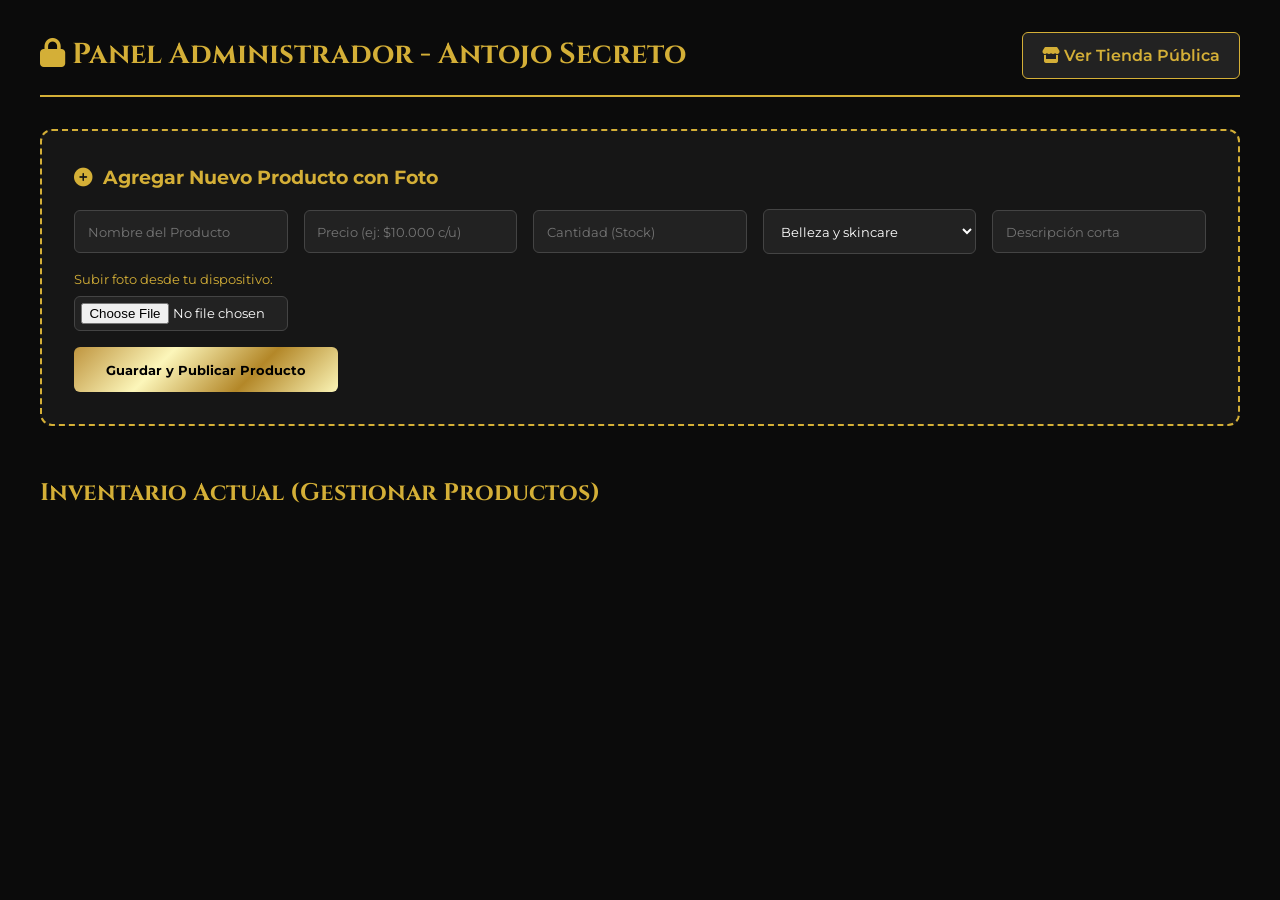
==== admin.html @ fe0a095d "Create admin.html" ====
<!DOCTYPE html>
<html lang="es">
<head>
    <meta charset="UTF-8">
    <meta name="viewport" content="width=device-width, initial-scale=1.0">
    <title>Panel de Administración - Antojo Secreto</title>
    <link rel="stylesheet" href="https://cdnjs.cloudflare.com/ajax/libs/font-awesome/6.4.0/css/all.min.css">
    <link href="https://fonts.googleapis.com/css2?family=Cinzel:wght@500;700&family=Montserrat:wght@300;400;600;700&display=swap" rel="stylesheet">
    <style>
        :root {
            --bg-main: #0b0b0b;
            --bg-card: #161616;
            --gold-primary: #d4af37;
            --gold-gradient: linear-gradient(135deg, #bf953f, #fcf6ba, #b38728, #fbf5b7);
            --text-light: #f5f5f5;
            --text-muted: #a0a0a0;
            --whatsapp-green: #25d366;
        }
        * { margin: 0; padding: 0; box-sizing: border-box; font-family: 'Montserrat', sans-serif; }
        body { background-color: var(--bg-main); color: var(--text-light); line-height: 1.6; padding: 2rem 1rem; }
        .container { max-width: 1200px; margin: 0 auto; }
        .admin-header { display: flex; justify-content: space-between; align-items: center; margin-bottom: 2rem; border-bottom: 2px solid var(--gold-primary); padding-bottom: 1rem; }
        .admin-header h1 { font-family: 'Cinzel', serif; color: var(--gold-primary); font-size: 1.8rem; }
        .btn-store { background: #222; color: var(--gold-primary); border: 1px solid var(--gold-primary); padding: 0.6rem 1.2rem; border-radius: 6px; text-decoration: none; font-weight: 600; }
        
        .admin-panel { background-color: var(--bg-card); border: 2px dashed var(--gold-primary); border-radius: 12px; padding: 2rem; margin-bottom: 3rem; }
        .admin-panel h3 { color: var(--gold-primary); margin-bottom: 1rem; display: flex; align-items: center; gap: 10px; }
        .form-grid { display: grid; grid-template-columns: repeat(auto-fit, minmax(200px, 1fr)); gap: 1rem; align-items: center; }
        .form-group input, .form-group select { width: 100%; padding: 0.8rem; background: #222; border: 1px solid #444; border-radius: 6px; color: #fff; outline: none; }
        .form-group label { display: block; font-size: 0.8rem; color: var(--gold-primary); margin-bottom: 0.3rem; }
        .btn-add { background: var(--gold-gradient); color: #000; font-weight: bold; border: none; padding: 0.9rem 2rem; border-radius: 6px; cursor: pointer; transition: 0.3s; margin-top: 1rem; }

        .section-title { font-family: 'Cinzel', serif; color: var(--gold-primary); font-size: 1.5rem; margin-bottom: 1.5rem; }
        .products-grid { display: grid; grid-template-columns: repeat(auto-fit, minmax(280px, 1fr)); gap: 2rem; }
        .product-card { background-color: var(--bg-card); border-radius: 12px; overflow: hidden; border: 1px solid #282828; display: flex; flex-direction: column; position: relative; }
        .product-img { width: 100%; height: 240px; object-fit: cover; background-color: #222; }
        .product-info { padding: 1.2rem; display: flex; flex-direction: column; flex-grow: 1; }
        .product-title { font-size: 1.15rem; font-weight: 600; margin-bottom: 0.4rem; color: #fff; }
        .product-desc { font-size: 0.85rem; color: var(--text-muted); margin-bottom: 0.8rem; flex-grow: 1; }
        .product-price { font-size: 1.3rem; font-weight: 700; color: var(--gold-primary); margin-bottom: 0.4rem; }
        .product-stock { font-size: 0.8rem; color: #888; margin-bottom: 1rem; }
        .btn-delete { display: flex; position: absolute; top: 10px; right: 10px; background: rgba(230, 0, 0, 0.9); color: white; border: none; width: 36px; height: 36px; border-radius: 50%; cursor: pointer; font-size: 1.2rem; align-items: center; justify-content: center; z-index: 5; }
    </style>
</head>
<body>
    <div class="container">
        <div class="admin-header">
            <h1><i class="fa-solid fa-lock"></i> Panel Administrador - Antojo Secreto</h1>
            <a href="index.html" target="_blank" class="btn-store"><i class="fa-solid fa-store"></i> Ver Tienda Pública</a>
        </div>

        <section class="admin-panel">
            <h3><i class="fa-solid fa-plus-circle"></i> Agregar Nuevo Producto con Foto</h3>
            <form id="productForm">
                <div class="form-grid">
                    <div class="form-group"><input type="text" id="pTitle" placeholder="Nombre del Producto" required></div>
                    <div class="form-group"><input type="text" id="pPrice" placeholder="Precio (ej: $10.000 c/u)" required></div>
                    <div class="form-group"><input type="number" id="pStock" placeholder="Cantidad (Stock)" required></div>
                    <div class="form-group">
                        <select id="pCat">
                            <option value="belleza">Belleza y skincare</option>
                            <option value="accesorios">Accesorios y estilo</option>
                            <option value="bebidas">Bebidas, licores y mas</option>
                            <option value="entretenimiento">Entretenimiento</option>
                            <option value="tentacion">Tentación</option>
                        </select>
                    </div>
                    <div class="form-group"><input type="text" id="pDesc" placeholder="Descripción corta"></div>
                    <div class="form-group">
                        <label>Subir foto desde tu dispositivo:</label>
                        <input type="file" id="pImgFile" accept="image/*" required style="padding: 0.4rem;">
                    </div>
                </div>
                <button type="submit" class="btn-add">Guardar y Publicar Producto</button>
            </form>
        </section>

        <section>
            <h2 class="section-title">Inventario Actual (Gestionar Productos)</h2>
            <div class="products-grid" id="productsGrid"></div>
        </section>
    </div>

    <script>
        const defaultProducts = [
            { id: 1, title: 'Cauchitos', category: 'belleza', price: '$5.000 c/u', stock: 30, desc: 'Incluye cauchos y ganchitos en tarro práctico.', img: 'CAUCHITOS.jpeg' },[cite: 11]
            { id: 2, title: 'Antifas ojos', category: 'belleza', price: '$10.000', stock: 12, desc: 'Antifaz peluchudo con gel térmico frío/caliente.', img: 'ANTIFAS OJOS.jpeg' },[cite: 9]
            { id: 3, title: 'Mascarillas premium', category: 'belleza', price: '$8.000 c/u', stock: 20, desc: 'Rose & 24K Golden colágeno hidrogel.', img: 'MASCARILLA PREMIUM.jpeg' },[cite: 16]
            { id: 4, title: 'Esponjitas', category: 'belleza', price: '$4.000 c/u', stock: 35, desc: 'No absorbe producto, con base soporte.', img: 'ESPONJITAS.jpeg' },[cite: 29]
            { id: 5, title: 'Skincare 1', category: 'belleza', price: '$20.000', stock: 12, desc: 'Diadema spa + masajeador facial metálico.', img: 'SKINCARE 1.jpeg' },[cite: 30]
            { id: 6, title: 'Skincare 2', category: 'belleza', price: '$22.000', stock: 15, desc: 'Balaca suavecita + 2 muñequeras + esponjita + pinza.', img: 'SKINCARE 2.jpeg' },[cite: 31]
            { id: 7, title: 'Parches', category: 'belleza', price: '$5.000', stock: 30, desc: 'Parches para acné en forma de estrellita.', img: 'PARCHES.jpeg' },[cite: 32]
            { id: 8, title: 'Brillo hidratante', category: 'belleza', price: '$3.000 c/u', stock: 40, desc: 'Bálsamo labial frutal hidrata y suaviza.', img: 'BRILLO HIDRATANTE.jpeg' },[cite: 28]
            { id: 9, title: 'Lima uñas premium', category: 'belleza', price: '$4.000 c/u', stock: 40, desc: 'Grano 100/180 diseño tierno y colorido.', img: 'LIMA UÑAS PREMIUM.jpeg' },[cite: 22]
            { id: 10, title: 'Lima uñas mini', category: 'belleza', price: '$3.000 el pack', stock: 30, desc: 'Kawaii animalitos pack x 3.', img: 'LIMA UÑAS MINI.jpeg' },[cite: 24]
            { id: 11, title: 'Bolsa cólicos grande', category: 'belleza', price: '$38.000', stock: 12, desc: 'Bolsa de agua caliente peluchuda grande.', img: 'BOLSA COLICOS GRANDE.jpeg' },[cite: 20]
            { id: 12, title: 'Bolsa cólicos mini', category: 'belleza', price: '$25.000', stock: 15, desc: 'Bolsa de agua caliente peluchuda mini.', img: 'BOLSA COLICOS MINI.jpeg' },[cite: 18]
            { id: 13, title: 'Ventilador', category: 'accesorios', price: '$35.000', stock: 10, desc: 'Ventilador de mano portátil 199 velocidades.', img: 'VENTILADOR.jpeg' },[cite: 19]
            { id: 14, title: 'Intercomunicador', category: 'accesorios', price: '$50.000', stock: 10, desc: 'Intercomunicador casco Q58-Max.', img: 'INTERCOMUNICADOR.jpeg' },[cite: 12]
            { id: 15, title: 'Llavero casco', category: 'accesorios', price: '$10.000', stock: 25, desc: 'Llavero casco mini edición especial.', img: 'LLAVERO CASCO.jpeg' },[cite: 21]
            { id: 16, title: 'Llavero Stitch', category: 'accesorios', price: '$13.000 c/u', stock: 20, desc: 'Llaveros tiernos 3D con correa.', img: 'LLAVERO STICH.jpeg' },[cite: 23]
            { id: 17, title: 'Crema de whisky', category: 'bebidas', price: '$16.000 c/u', stock: 20, desc: 'Cremas de whisky artesanal sabores surtidos.', img: 'CREMA DE WHISKY ARTESANAL.jpeg' },[cite: 8]
            { id: 18, title: 'Vino', category: 'bebidas', price: '$16.000 c/u', stock: 15, desc: 'Vino artesanal abocado dulce y suave.', img: 'VINO ARTESANAL.jpeg' },[cite: 7]
            { id: 19, title: 'Squeeze', category: 'entretenimiento', price: 'Desde $2.000', stock: 50, desc: 'Squeeze desestresantes para niños y adultos.', img: 'SQUEEZE.jpeg' },[cite: 26]
            { id: 20, title: 'Libro para colorear', category: 'entretenimiento', price: '$10.000 c/u', stock: 15, desc: 'Libros para colorear anti-estrés line art.', img: 'LIBRO GOTICO PARA COLOREAR.jpeg' },[cite: 25]
            { id: 21, title: 'Blocks', category: 'entretenimiento', price: '$8.000 c/u', stock: 20, desc: 'Mini blocks Halloween armables 3 modelos.', img: 'BLOCKS.jpeg' }[cite: 27]
        ];

        let products = JSON.parse(localStorage.getItem('antojo_products')) || defaultProducts;
        const productsGrid = document.getElementById('productsGrid');
        const productForm = document.getElementById('productForm');

        function renderProducts() {
            productsGrid.innerHTML = '';
            products.forEach((prod, index) => {
                const card = document.createElement('div');
                card.className = 'product-card';
                const finalImgSrc = prod.img.startsWith('data:') ? prod.img : encodeURI(prod.img);
                
                card.innerHTML = `
                    <button class="btn-delete" onclick="deleteProduct(${index})" title="Eliminar producto">&times;</button>
                    <img src="${finalImgSrc}" class="product-img" alt="${prod.title}" onerror="this.src='https://via.placeholder.com/300x220?text=Antojo+Secreto'">
                    <div class="product-info">
                        <h3 class="product-title">${prod.title}</h3>
                        <p class="product-desc">${prod.desc || ''}</p>
                        <div class="product-price">${prod.price}</div>
                        <div class="product-stock">Stock: ${prod.stock} | Cat: ${prod.category}</div>
                    </div>
                `;
                productsGrid.appendChild(card);
            });
            localStorage.setItem('antojo_products', JSON.stringify(products));
        }

        productForm.addEventListener('submit', (e) => {
            e.preventDefault();
            const fileInput = document.getElementById('pImgFile');
            const file = fileInput.files[0];

            if (file) {
                const reader = new FileReader();
                reader.onload = function(event) {
                    const newProd = {
                        id: Date.now(),
                        title: document.getElementById('pTitle').value,
                        price: document.getElementById('pPrice').value,
                        stock: document.getElementById('pStock').value,
                        category: document.getElementById('pCat').value,
                        desc: document.getElementById('pDesc').value,
                        img: event.target.result
                    };
                    products.push(newProd);
                    renderProducts();
                    productForm.reset();
                    alert('¡Producto agregado con éxito y publicado en la tienda!');
                };
                reader.readAsDataURL(file);
            }
        });

        function deleteProduct(index) {
            if (confirm('¿Estás seguro de eliminar este producto?')) {
                products.splice(index, 1);
                renderProducts();
            }
        }

        renderProducts();
    </script>
</body>
</html>
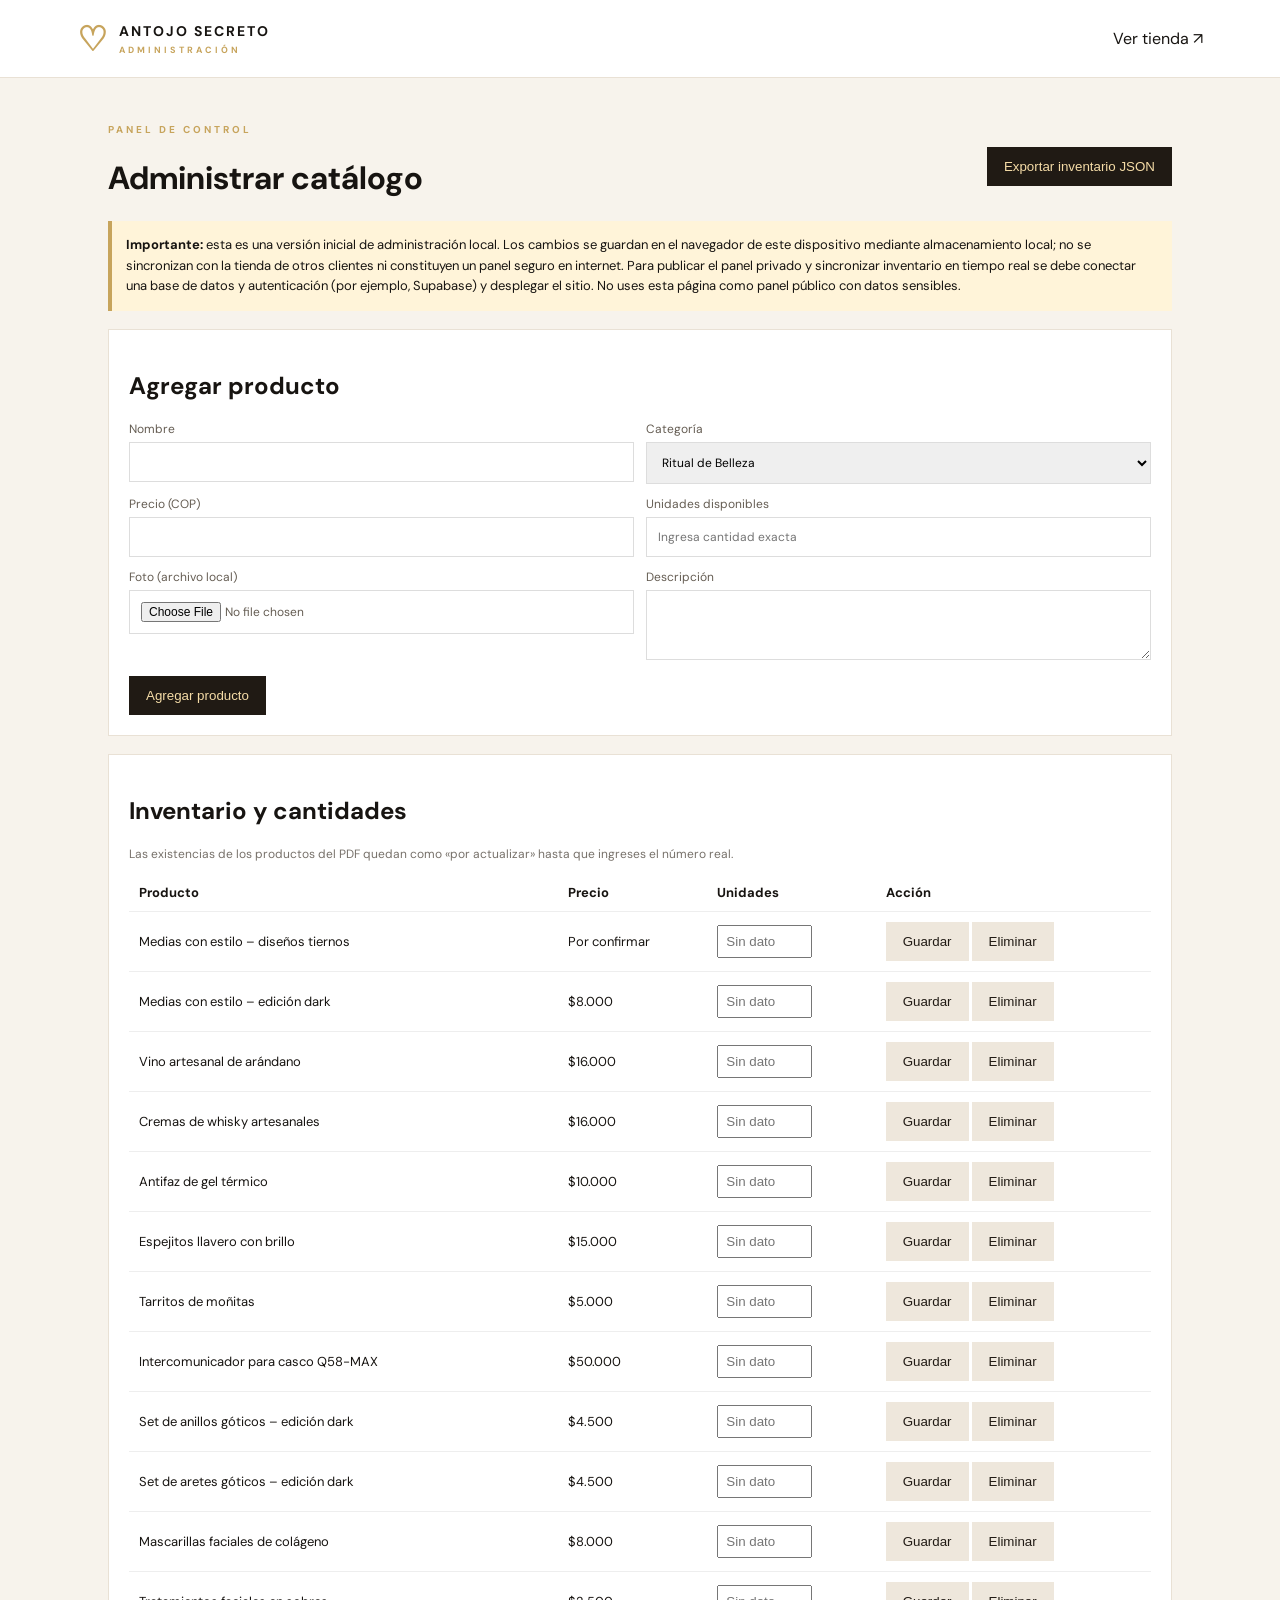
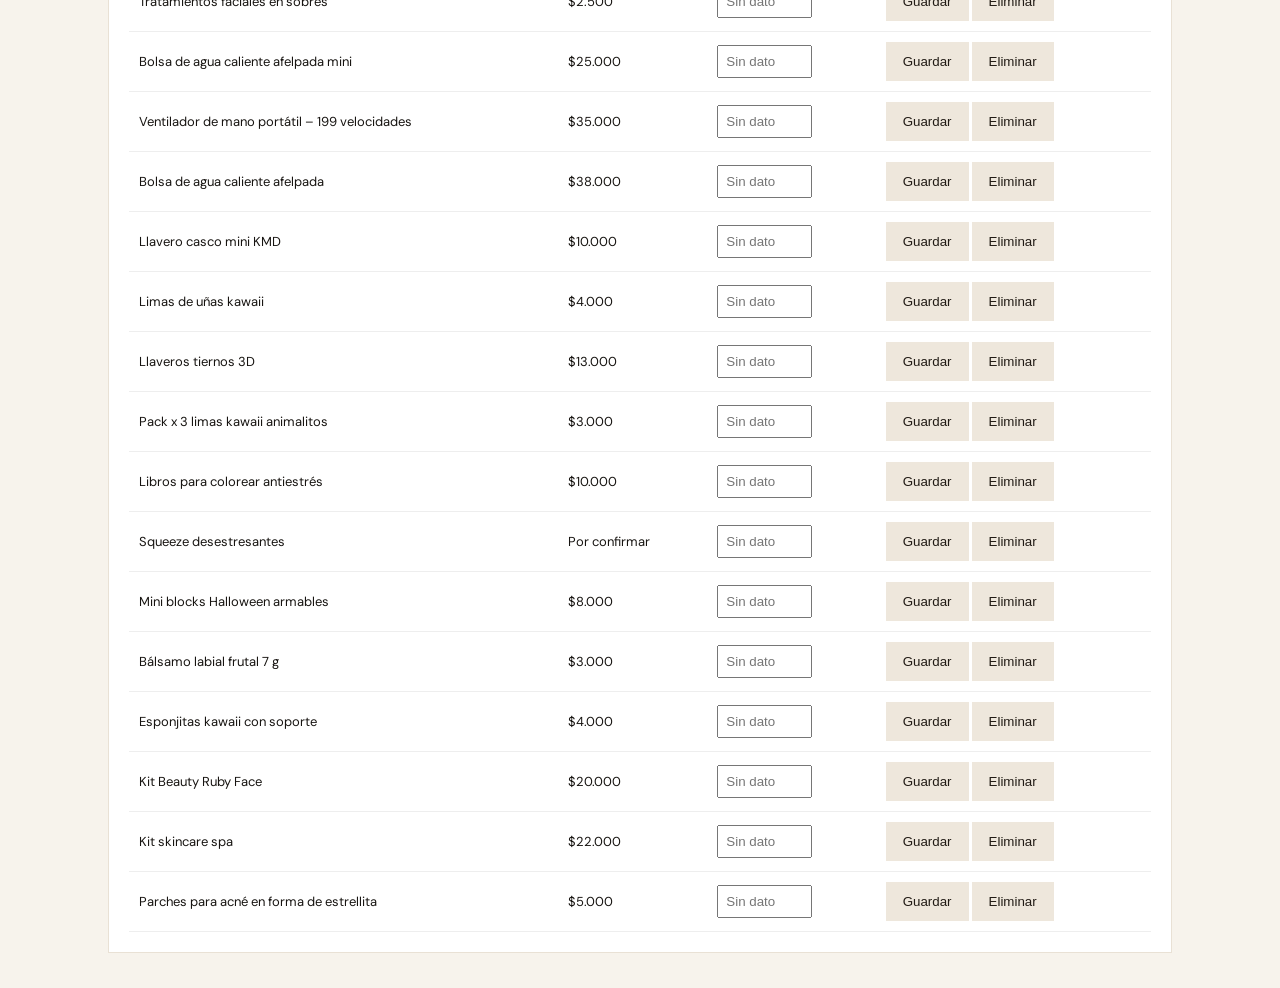
==== commit 97b52ced: "Add files via upload" ====
--- a/admin.html
+++ b/admin.html
@@ -1,171 +1,3 @@
-<!DOCTYPE html>
-<html lang="es">
-<head>
-    <meta charset="UTF-8">
-    <meta name="viewport" content="width=device-width, initial-scale=1.0">
-    <title>Panel de Administración - Antojo Secreto</title>
-    <link rel="stylesheet" href="https://cdnjs.cloudflare.com/ajax/libs/font-awesome/6.4.0/css/all.min.css">
-    <link href="https://fonts.googleapis.com/css2?family=Cinzel:wght@500;700&family=Montserrat:wght@300;400;600;700&display=swap" rel="stylesheet">
-    <style>
-        :root {
-            --bg-main: #0b0b0b;
-            --bg-card: #161616;
-            --gold-primary: #d4af37;
-            --gold-gradient: linear-gradient(135deg, #bf953f, #fcf6ba, #b38728, #fbf5b7);
-            --text-light: #f5f5f5;
-            --text-muted: #a0a0a0;
-            --whatsapp-green: #25d366;
-        }
-        * { margin: 0; padding: 0; box-sizing: border-box; font-family: 'Montserrat', sans-serif; }
-        body { background-color: var(--bg-main); color: var(--text-light); line-height: 1.6; padding: 2rem 1rem; }
-        .container { max-width: 1200px; margin: 0 auto; }
-        .admin-header { display: flex; justify-content: space-between; align-items: center; margin-bottom: 2rem; border-bottom: 2px solid var(--gold-primary); padding-bottom: 1rem; }
-        .admin-header h1 { font-family: 'Cinzel', serif; color: var(--gold-primary); font-size: 1.8rem; }
-        .btn-store { background: #222; color: var(--gold-primary); border: 1px solid var(--gold-primary); padding: 0.6rem 1.2rem; border-radius: 6px; text-decoration: none; font-weight: 600; }
-        
-        .admin-panel { background-color: var(--bg-card); border: 2px dashed var(--gold-primary); border-radius: 12px; padding: 2rem; margin-bottom: 3rem; }
-        .admin-panel h3 { color: var(--gold-primary); margin-bottom: 1rem; display: flex; align-items: center; gap: 10px; }
-        .form-grid { display: grid; grid-template-columns: repeat(auto-fit, minmax(200px, 1fr)); gap: 1rem; align-items: center; }
-        .form-group input, .form-group select { width: 100%; padding: 0.8rem; background: #222; border: 1px solid #444; border-radius: 6px; color: #fff; outline: none; }
-        .form-group label { display: block; font-size: 0.8rem; color: var(--gold-primary); margin-bottom: 0.3rem; }
-        .btn-add { background: var(--gold-gradient); color: #000; font-weight: bold; border: none; padding: 0.9rem 2rem; border-radius: 6px; cursor: pointer; transition: 0.3s; margin-top: 1rem; }
-
-        .section-title { font-family: 'Cinzel', serif; color: var(--gold-primary); font-size: 1.5rem; margin-bottom: 1.5rem; }
-        .products-grid { display: grid; grid-template-columns: repeat(auto-fit, minmax(280px, 1fr)); gap: 2rem; }
-        .product-card { background-color: var(--bg-card); border-radius: 12px; overflow: hidden; border: 1px solid #282828; display: flex; flex-direction: column; position: relative; }
-        .product-img { width: 100%; height: 240px; object-fit: cover; background-color: #222; }
-        .product-info { padding: 1.2rem; display: flex; flex-direction: column; flex-grow: 1; }
-        .product-title { font-size: 1.15rem; font-weight: 600; margin-bottom: 0.4rem; color: #fff; }
-        .product-desc { font-size: 0.85rem; color: var(--text-muted); margin-bottom: 0.8rem; flex-grow: 1; }
-        .product-price { font-size: 1.3rem; font-weight: 700; color: var(--gold-primary); margin-bottom: 0.4rem; }
-        .product-stock { font-size: 0.8rem; color: #888; margin-bottom: 1rem; }
-        .btn-delete { display: flex; position: absolute; top: 10px; right: 10px; background: rgba(230, 0, 0, 0.9); color: white; border: none; width: 36px; height: 36px; border-radius: 50%; cursor: pointer; font-size: 1.2rem; align-items: center; justify-content: center; z-index: 5; }
-    </style>
-</head>
-<body>
-    <div class="container">
-        <div class="admin-header">
-            <h1><i class="fa-solid fa-lock"></i> Panel Administrador - Antojo Secreto</h1>
-            <a href="index.html" target="_blank" class="btn-store"><i class="fa-solid fa-store"></i> Ver Tienda Pública</a>
-        </div>
-
-        <section class="admin-panel">
-            <h3><i class="fa-solid fa-plus-circle"></i> Agregar Nuevo Producto con Foto</h3>
-            <form id="productForm">
-                <div class="form-grid">
-                    <div class="form-group"><input type="text" id="pTitle" placeholder="Nombre del Producto" required></div>
-                    <div class="form-group"><input type="text" id="pPrice" placeholder="Precio (ej: $10.000 c/u)" required></div>
-                    <div class="form-group"><input type="number" id="pStock" placeholder="Cantidad (Stock)" required></div>
-                    <div class="form-group">
-                        <select id="pCat">
-                            <option value="belleza">Belleza y skincare</option>
-                            <option value="accesorios">Accesorios y estilo</option>
-                            <option value="bebidas">Bebidas, licores y mas</option>
-                            <option value="entretenimiento">Entretenimiento</option>
-                            <option value="tentacion">Tentación</option>
-                        </select>
-                    </div>
-                    <div class="form-group"><input type="text" id="pDesc" placeholder="Descripción corta"></div>
-                    <div class="form-group">
-                        <label>Subir foto desde tu dispositivo:</label>
-                        <input type="file" id="pImgFile" accept="image/*" required style="padding: 0.4rem;">
-                    </div>
-                </div>
-                <button type="submit" class="btn-add">Guardar y Publicar Producto</button>
-            </form>
-        </section>
-
-        <section>
-            <h2 class="section-title">Inventario Actual (Gestionar Productos)</h2>
-            <div class="products-grid" id="productsGrid"></div>
-        </section>
-    </div>
-
-    <script>
-        const defaultProducts = [
-            { id: 1, title: 'Cauchitos', category: 'belleza', price: '$5.000 c/u', stock: 30, desc: 'Incluye cauchos y ganchitos en tarro práctico.', img: 'CAUCHITOS.jpeg' },[cite: 11]
-            { id: 2, title: 'Antifas ojos', category: 'belleza', price: '$10.000', stock: 12, desc: 'Antifaz peluchudo con gel térmico frío/caliente.', img: 'ANTIFAS OJOS.jpeg' },[cite: 9]
-            { id: 3, title: 'Mascarillas premium', category: 'belleza', price: '$8.000 c/u', stock: 20, desc: 'Rose & 24K Golden colágeno hidrogel.', img: 'MASCARILLA PREMIUM.jpeg' },[cite: 16]
-            { id: 4, title: 'Esponjitas', category: 'belleza', price: '$4.000 c/u', stock: 35, desc: 'No absorbe producto, con base soporte.', img: 'ESPONJITAS.jpeg' },[cite: 29]
-            { id: 5, title: 'Skincare 1', category: 'belleza', price: '$20.000', stock: 12, desc: 'Diadema spa + masajeador facial metálico.', img: 'SKINCARE 1.jpeg' },[cite: 30]
-            { id: 6, title: 'Skincare 2', category: 'belleza', price: '$22.000', stock: 15, desc: 'Balaca suavecita + 2 muñequeras + esponjita + pinza.', img: 'SKINCARE 2.jpeg' },[cite: 31]
-            { id: 7, title: 'Parches', category: 'belleza', price: '$5.000', stock: 30, desc: 'Parches para acné en forma de estrellita.', img: 'PARCHES.jpeg' },[cite: 32]
-            { id: 8, title: 'Brillo hidratante', category: 'belleza', price: '$3.000 c/u', stock: 40, desc: 'Bálsamo labial frutal hidrata y suaviza.', img: 'BRILLO HIDRATANTE.jpeg' },[cite: 28]
-            { id: 9, title: 'Lima uñas premium', category: 'belleza', price: '$4.000 c/u', stock: 40, desc: 'Grano 100/180 diseño tierno y colorido.', img: 'LIMA UÑAS PREMIUM.jpeg' },[cite: 22]
-            { id: 10, title: 'Lima uñas mini', category: 'belleza', price: '$3.000 el pack', stock: 30, desc: 'Kawaii animalitos pack x 3.', img: 'LIMA UÑAS MINI.jpeg' },[cite: 24]
-            { id: 11, title: 'Bolsa cólicos grande', category: 'belleza', price: '$38.000', stock: 12, desc: 'Bolsa de agua caliente peluchuda grande.', img: 'BOLSA COLICOS GRANDE.jpeg' },[cite: 20]
-            { id: 12, title: 'Bolsa cólicos mini', category: 'belleza', price: '$25.000', stock: 15, desc: 'Bolsa de agua caliente peluchuda mini.', img: 'BOLSA COLICOS MINI.jpeg' },[cite: 18]
-            { id: 13, title: 'Ventilador', category: 'accesorios', price: '$35.000', stock: 10, desc: 'Ventilador de mano portátil 199 velocidades.', img: 'VENTILADOR.jpeg' },[cite: 19]
-            { id: 14, title: 'Intercomunicador', category: 'accesorios', price: '$50.000', stock: 10, desc: 'Intercomunicador casco Q58-Max.', img: 'INTERCOMUNICADOR.jpeg' },[cite: 12]
-            { id: 15, title: 'Llavero casco', category: 'accesorios', price: '$10.000', stock: 25, desc: 'Llavero casco mini edición especial.', img: 'LLAVERO CASCO.jpeg' },[cite: 21]
-            { id: 16, title: 'Llavero Stitch', category: 'accesorios', price: '$13.000 c/u', stock: 20, desc: 'Llaveros tiernos 3D con correa.', img: 'LLAVERO STICH.jpeg' },[cite: 23]
-            { id: 17, title: 'Crema de whisky', category: 'bebidas', price: '$16.000 c/u', stock: 20, desc: 'Cremas de whisky artesanal sabores surtidos.', img: 'CREMA DE WHISKY ARTESANAL.jpeg' },[cite: 8]
-            { id: 18, title: 'Vino', category: 'bebidas', price: '$16.000 c/u', stock: 15, desc: 'Vino artesanal abocado dulce y suave.', img: 'VINO ARTESANAL.jpeg' },[cite: 7]
-            { id: 19, title: 'Squeeze', category: 'entretenimiento', price: 'Desde $2.000', stock: 50, desc: 'Squeeze desestresantes para niños y adultos.', img: 'SQUEEZE.jpeg' },[cite: 26]
-            { id: 20, title: 'Libro para colorear', category: 'entretenimiento', price: '$10.000 c/u', stock: 15, desc: 'Libros para colorear anti-estrés line art.', img: 'LIBRO GOTICO PARA COLOREAR.jpeg' },[cite: 25]
-            { id: 21, title: 'Blocks', category: 'entretenimiento', price: '$8.000 c/u', stock: 20, desc: 'Mini blocks Halloween armables 3 modelos.', img: 'BLOCKS.jpeg' }[cite: 27]
-        ];
-
-        let products = JSON.parse(localStorage.getItem('antojo_products')) || defaultProducts;
-        const productsGrid = document.getElementById('productsGrid');
-        const productForm = document.getElementById('productForm');
-
-        function renderProducts() {
-            productsGrid.innerHTML = '';
-            products.forEach((prod, index) => {
-                const card = document.createElement('div');
-                card.className = 'product-card';
-                const finalImgSrc = prod.img.startsWith('data:') ? prod.img : encodeURI(prod.img);
-                
-                card.innerHTML = `
-                    <button class="btn-delete" onclick="deleteProduct(${index})" title="Eliminar producto">&times;</button>
-                    <img src="${finalImgSrc}" class="product-img" alt="${prod.title}" onerror="this.src='https://via.placeholder.com/300x220?text=Antojo+Secreto'">
-                    <div class="product-info">
-                        <h3 class="product-title">${prod.title}</h3>
-                        <p class="product-desc">${prod.desc || ''}</p>
-                        <div class="product-price">${prod.price}</div>
-                        <div class="product-stock">Stock: ${prod.stock} | Cat: ${prod.category}</div>
-                    </div>
-                `;
-                productsGrid.appendChild(card);
-            });
-            localStorage.setItem('antojo_products', JSON.stringify(products));
-        }
-
-        productForm.addEventListener('submit', (e) => {
-            e.preventDefault();
-            const fileInput = document.getElementById('pImgFile');
-            const file = fileInput.files[0];
-
-            if (file) {
-                const reader = new FileReader();
-                reader.onload = function(event) {
-                    const newProd = {
-                        id: Date.now(),
-                        title: document.getElementById('pTitle').value,
-                        price: document.getElementById('pPrice').value,
-                        stock: document.getElementById('pStock').value,
-                        category: document.getElementById('pCat').value,
-                        desc: document.getElementById('pDesc').value,
-                        img: event.target.result
-                    };
-                    products.push(newProd);
-                    renderProducts();
-                    productForm.reset();
-                    alert('¡Producto agregado con éxito y publicado en la tienda!');
-                };
-                reader.readAsDataURL(file);
-            }
-        });
-
-        function deleteProduct(index) {
-            if (confirm('¿Estás seguro de eliminar este producto?')) {
-                products.splice(index, 1);
-                renderProducts();
-            }
-        }
-
-        renderProducts();
-    </script>
-</body>
-</html>
+<!doctype html><html lang="es"><head><meta charset="utf-8"><meta name="viewport" content="width=device-width,initial-scale=1"><title>Administración | Antojo Secreto</title><link rel="stylesheet" href="styles.css"><style>
+body{background:#f7f3ec}.admin{max-width:1100px;margin:35px auto;padding:0 18px}.admin-head{display:flex;justify-content:space-between;align-items:center;gap:12px;flex-wrap:wrap}.panel{background:white;border:1px solid #e9e1d5;padding:20px;margin:18px 0}.notice{background:#fff4d9;border-left:4px solid #c7a45c;padding:14px;font-size:13px;line-height:1.6}.formgrid{display:grid;grid-template-columns:repeat(2,1fr);gap:12px}.formgrid label{font-size:12px;color:#655d53}.formgrid input,.formgrid select,.formgrid textarea{width:100%;padding:11px;border:1px solid #ddd;margin-top:5px;font:inherit}.formgrid textarea{min-height:70px}.admin button{border:0;background:#201a14;color:#f5dca7;padding:12px 17px;cursor:pointer}.admin button.secondary{background:#eee7dc;color:#211b15}.admin table{width:100%;border-collapse:collapse;font-size:13px}.admin td,.admin th{padding:10px;border-bottom:1px solid #eee;text-align:left}.admin td input{width:95px;padding:7px}.tablewrap{overflow:auto}@media(max-width:600px){.formgrid{grid-template-columns:1fr}}</style></head><body><header class="topbar"><a class="brand" href="index.html"><span class="brand-mark">♡</span><span>ANTOJO SECRETO<small>ADMINISTRACIÓN</small></span></a><a href="index.html">Ver tienda ↗</a></header><main class="admin"><div class="admin-head"><div><p class="eyebrow">PANEL DE CONTROL</p><h1>Administrar catálogo</h1></div><button id="export">Exportar inventario JSON</button></div><div class="notice"><b>Importante:</b> esta es una versión inicial de administración local. Los cambios se guardan en el navegador de este dispositivo mediante almacenamiento local; no se sincronizan con la tienda de otros clientes ni constituyen un panel seguro en internet. Para publicar el panel privado y sincronizar inventario en tiempo real se debe conectar una base de datos y autenticación (por ejemplo, Supabase) y desplegar el sitio. No uses esta página como panel público con datos sensibles.</div><section class="panel"><h2>Agregar producto</h2><form id="form" class="formgrid"><label>Nombre<input name="name" required></label><label>Categoría<select name="category"><option>Ritual de Belleza</option><option>Estilo & Encanto</option><option>Brindis con Estilo</option><option>Dulce Tentación</option><option>Pasión & Complicidad</option><option>Detalles que Enamoran</option></select></label><label>Precio (COP)<input name="price" type="number" min="0"></label><label>Unidades disponibles<input name="stock" type="number" min="0" placeholder="Ingresa cantidad exacta"></label><label>Foto (archivo local)<input name="photo" type="file" accept="image/*"></label><label>Descripción<textarea name="description"></textarea></label><div><button>Agregar producto</button></div></form></section><section class="panel"><h2>Inventario y cantidades</h2><p class="muted">Las existencias de los productos del PDF quedan como «por actualizar» hasta que ingreses el número real.</p><div class="tablewrap"><table><thead><tr><th>Producto</th><th>Precio</th><th>Unidades</th><th>Acción</th></tr></thead><tbody id="rows"></tbody></table></div></section></main><script>
+let data=[];async function load(){data=JSON.parse(localStorage.getItem("antojoProducts")||"null")||await fetch("products.json").then(r=>r.json());draw()}function save(){localStorage.setItem("antojoProducts",JSON.stringify(data));draw()}function draw(){document.querySelector("#rows").innerHTML=data.map((p,i)=>`<tr><td>${p.name}</td><td>${p.price==null?"Por confirmar":"$"+p.price.toLocaleString("es-CO")}</td><td><input type="number" min="0" data-stock="${i}" value="${p.stock??""}" placeholder="Sin dato"></td><td><button class="secondary" data-save="${i}">Guardar</button> <button class="secondary" data-delete="${i}">Eliminar</button></td></tr>`).join("")}document.querySelector("#rows").addEventListener("click",e=>{if(e.target.dataset.save!==undefined){const i=+e.target.dataset.save, v=e.target.closest("tr").querySelector("input").value;data[i].stock=v===""?null:Number(v);save()}if(e.target.dataset.delete!==undefined){data.splice(+e.target.dataset.delete,1);save()}});document.querySelector("#form").addEventListener("submit",async e=>{e.preventDefault();const f=e.target,fd=new FormData(f);const p={id:"nuevo-"+Date.now(),name:fd.get("name"),category:fd.get("category"),price:fd.get("price")===""?null:Number(fd.get("price")),stock:fd.get("stock")===""?null:Number(fd.get("stock")),description:fd.get("description"),page:1};const file=f.elements.photo.files[0];if(file){p.imageData=await new Promise(res=>{const r=new FileReader();r.onload=()=>res(r.result);r.readAsDataURL(file)})}data.push(p);save();f.reset()});document.querySelector("#export").onclick=()=>{const a=document.createElement("a"),b=new Blob([JSON.stringify(data,null,2)],{type:"application/json"});a.href=URL.createObjectURL(b);a.download="antojo-inventario.json";a.click();URL.revokeObjectURL(a.href)};load();</script></body></html>
--- a/styles.css
+++ b/styles.css
@@ -0,0 +1,2 @@
+@import url('https://fonts.googleapis.com/css2?family=DM+Sans:wght@400;500;600;700&family=Playfair+Display:ital,wght@0,500;0,600;1,500;1,600&display=swap');
+:root{--ink:#171411;--gold:#c7a45c;--cream:#f7f3ec;--muted:#77716a;--line:#e9e1d5}*{box-sizing:border-box}html{scroll-behavior:smooth}body{margin:0;color:var(--ink);font-family:'DM Sans',sans-serif;background:#fff}a{color:inherit;text-decoration:none}.topbar{height:78px;padding:0 6vw;display:flex;align-items:center;justify-content:space-between;border-bottom:1px solid var(--line);background:#fff;position:sticky;top:0;z-index:5}.brand{display:flex;gap:10px;align-items:center;font-weight:700;letter-spacing:2px;font-size:14px}.brand-mark{font-family:Georgia;color:var(--gold);font-size:34px}.brand small,.footer-brand small{display:block;font-size:9px;letter-spacing:3px;color:var(--gold);margin-top:4px}.topbar nav{display:flex;gap:28px;font-size:13px}.social{border:1px solid var(--gold);padding:10px 16px;border-radius:30px;font-size:12px}.hero{background:#171411;color:white;min-height:510px;padding:55px 9vw;display:grid;grid-template-columns:1.15fr .85fr;align-items:center;gap:5vw}.eyebrow{font-size:10px;letter-spacing:3px;color:var(--gold);font-weight:700}.hero h1{font:clamp(40px,5vw,66px)/1.12 'Playfair Display',serif;margin:16px 0}.hero h1 em,h2 em{color:var(--gold);font-weight:500}.hero-copy>p:not(.eyebrow){max-width:490px;color:#d3cec5;line-height:1.8}.gold-btn{display:inline-block;background:var(--gold);color:#171411;padding:14px 24px;border-radius:3px;margin-top:18px;font-weight:700;font-size:12px}.hero-art{display:flex;justify-content:center}.hero-art img{width:min(100%,330px);max-height:390px;object-fit:contain;border:1px solid #6f572b;border-radius:4px}.intro{max-width:850px;margin:80px auto;padding:0 24px;text-align:center}.intro h2,.catalog h2,.payments h2{font:clamp(30px,4vw,43px) 'Playfair Display',serif;margin:12px 0 24px}.intro p:not(.eyebrow){line-height:1.9;color:#5e5851}.catalog{background:var(--cream);padding:65px 6vw}.catalog-head{display:flex;align-items:end;justify-content:space-between;gap:24px;flex-wrap:wrap}.catalog h2{margin-bottom:0}.search-wrap{display:flex;gap:8px}.search-wrap input,.search-wrap select{background:#fff;border:1px solid var(--line);padding:13px 14px;min-width:190px;font:inherit;border-radius:3px}.category-links{display:flex;gap:9px;flex-wrap:wrap;margin:28px 0}.category-links button{border:1px solid #d7c9b1;background:transparent;padding:9px 13px;border-radius:30px;cursor:pointer;font-size:11px}.category-links button.active{background:#211b15;color:#f5dca7;border-color:#211b15}.products{display:grid;grid-template-columns:repeat(4,minmax(0,1fr));gap:18px}.product{background:#fff;border:1px solid var(--line);padding:12px;display:flex;flex-direction:column}.product img{width:100%;height:245px;object-fit:contain;background:#f6f2eb}.product h3{font:18px 'Playfair Display',serif;margin:13px 0 7px}.product p{font-size:12px;line-height:1.6;color:var(--muted);margin:0 0 10px}.price{font-weight:700;font-size:18px;margin-top:auto}.promo{font-size:11px;color:#9a7537;margin:4px 0}.stock{font-size:11px;margin:9px 0;color:#6c675f}.buy{background:#1e1913;color:#f5dca7;text-align:center;padding:12px;margin-top:5px;font-weight:700;font-size:11px;letter-spacing:1px}.payments{text-align:center;padding:70px 20px}.pay-grid{display:flex;justify-content:center;gap:12px;flex-wrap:wrap}.pay-grid span{padding:14px 22px;border:1px solid var(--line);font-weight:600;font-size:13px}.muted{color:var(--muted);font-size:12px}footer{background:#171411;color:#eee;text-align:center;padding:42px 20px}.footer-brand{font:22px 'Playfair Display',serif;letter-spacing:2px}.footer-links{display:flex;justify-content:center;gap:22px;margin:20px}.footer-links a{color:var(--gold);font-size:12px}.whatsapp-float{position:fixed;right:20px;bottom:20px;background:#168b51;color:#fff;padding:14px 19px;border-radius:30px;font-weight:700;font-size:12px;box-shadow:0 5px 20px #0003;z-index:6}.empty{grid-column:1/-1;text-align:center;padding:40px;color:var(--muted)}@media(max-width:900px){.products{grid-template-columns:repeat(3,1fr)}.hero{padding:45px 6vw}.product img{height:220px}}@media(max-width:650px){.topbar{padding:0 16px;height:66px}.topbar nav{display:none}.social{font-size:10px;padding:8px}.hero{grid-template-columns:1fr;text-align:center;padding:42px 22px}.hero-copy>p:not(.eyebrow){margin:auto}.hero-art img{width:220px;max-height:250px}.intro{margin:55px auto}.catalog{padding:45px 15px}.catalog-head{display:block}.search-wrap{margin-top:20px;flex-direction:column}.search-wrap input,.search-wrap select{width:100%}.products{grid-template-columns:repeat(2,minmax(0,1fr));gap:10px}.product{padding:8px}.product img{height:180px}.product h3{font-size:16px}.footer-links{gap:14px}.whatsapp-float{right:12px;bottom:12px}}
